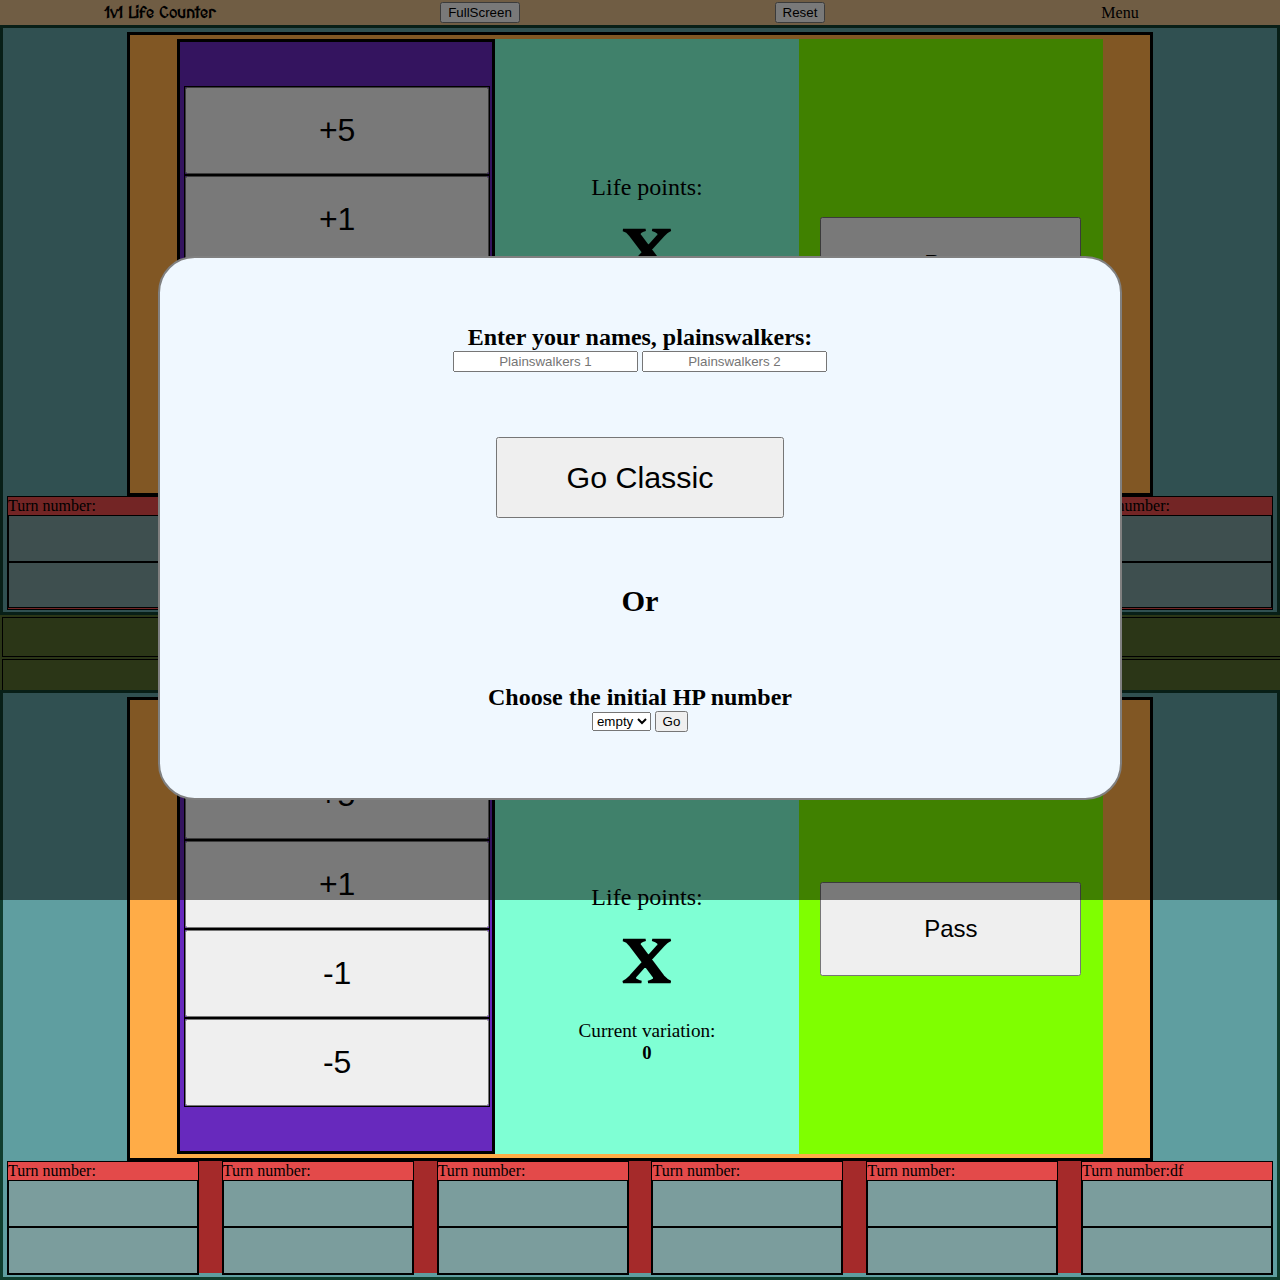
==== InPages/Simple.html @ 25219869 "Add files via upload" ====
<!DOCTYPE html>
<html lang="en">
<head>
    <meta charset="UTF-8">
    <meta http-equiv="X-UA-Compatible" content="IE=edge">
    <meta name="viewport" content="width=device-width, initial-scale=1.0">
    <link rel="stylesheet" href="../app/simpleStyle.css">
    <title>Magic Health Points Counter</title>
</head>
<body>
    <div id="parentNodeDiv">


        <div id="layer">


            <div id="inputForm">

                <div id="nameInput">
                    <h3 id="chooseInputText">Enter your names, plainswalkers:</h3>

                    
                    <input type="text" id="nameOneInput" placeholder="Plainswalkers 1">
                    

                    
                    <input type="text" id="nameTwoInput" placeholder="Plainswalkers 2">
                    
                </div>

                <button id="classic">Go Classic</button>

                <h4 id="or">Or</h4>

                <div id="choose">
                <h3 id="chooseInputText">Choose the initial HP number</h3>

                <select name="" id="hpIndex">
                    <option value="empty">empty</option>
                    <option value="5">5</option>
                    <option value="6">6</option>
                    <option value="7">7</option>
                    <option value="8">8</option>
                    <option value="9">9</option>
                    <option value="10">10</option>
                    <option value="11">11</option>
                    <option value="12">12</option>
                    <option value="13">13</option>
                    <option value="14">14</option>
                    <option value="15">15</option>
                    <option value="16">16</option>
                    <option value="17">17</option>
                    <option value="18">18</option>
                    <option value="19">19</option>
                    <option value="20">20</option>
                    <option value="21">21</option>
                    <option value="22">22</option>
                    <option value="23">23</option>
                    <option value="24">24</option>
                    <option value="25">25</option>
                    <option value="26">26</option>
                    <option value="27">27</option>
                    <option value="28">28</option>
                    <option value="29">29</option>
                    <option value="30">30</option>
                    <option value="31">31</option>
                    <option value="32">32</option>
                    <option value="33">33</option>
                    <option value="34">34</option>
                    <option value="35">35</option>
                    <option value="36">36</option>
                    <option value="37">37</option>
                    <option value="38">38</option>
                    <option value="39">39</option>
                    <option value="40">40</option>
                    <option value="41">41</option>
                    <option value="42">42</option>
                    <option value="43">43</option>
                    <option value="44">44</option>
                    <option value="45">45</option>
                    <option value="46">46</option> 
                    <option value="47">47</option> 
                    <option value="48">48</option> 
                    <option value="49">49</option> 
                    <option value="50">50</option>
                    <option value="51">51</option>
                    <option value="52">52</option>
                    <option value="53">53</option>
                    <option value="54">54</option>
                    <option value="55">55</option>
                    <option value="56">56</option> 
                    <option value="57">57</option> 
                    <option value="58">58</option> 
                    <option value="59">59</option> 
                    <option value="60">60</option>
                </select>
    
                <button id="go">Go</button>

            </div><!-- choose -->

            </div> <!-- input -->
        </div> <!-- layer -->

    </div> <!-- parentNode -->


    <div class="container">

        <div class="navBar">
                
            <div class="navDiv">
                <h1 id="mainTitle">1v1 Life Counter</h1>
            </div>

            <div class="navDiv">
                <button id="fullScreen">FullScreen</button>
            </div>
            
            <div class="reset">
                <button id="resetButton">Reset</button>
            </div>

            <div class="menu">
                <a id="menuButton" href="../index.html">Menu</a>
            </div>

        </div> <!-- globalButtons and mainTitle -->

            <div class="lifeCounter" id="playerOne">

                <div class="display">

                    <div class="PlusAndMinusButtons">

                        <div class="buttonPlusFive softButton">
                            <button id="plusFiveP1"> +5 </button>
                        </div>
                        
                        <div class="buttonPlusOne hardButton">
                            <button id="plusOneP1"> +1 </button>
                        </div>

                        <div class="buttonMinusOne hardButton">
                            <button id="minusOneP1"> -1 </button>
                        </div>

                        <div class="buttonMinusFive softButton">
                            <button id="minusFiveP1"> -5 </button>
                        </div>
                        
                        
                    </div> <!-- PlusAndMinusButtons --> 
                    
                    <div class="result">

                        <div class="mainDisplay">

                            <div class="hpTitle">
                                <p class="lifePointsText">Life points:</p>
                                <h1 class="lifePoints" id="p1Life">x</h1>
                            </div>

                            <div class="currentHP">
                                <p class="currentVarText">Current variation:</p>
                                <h3 id="currentVarP1">0</h3>
                            </div>

                        </div> <!-- mainDisplay -->


                    </div> <!-- result -->
                    
                    <div class="passDisplay">

                        <div class="passDiv">
                            <button class="passButton" id="passPlayerOne">Pass</button>
                        </div>
                        
                    </div> <!-- passDisplay -->  

                </div> <!-- display --> 
                
                <div class="roundBar">

                    <div class="pastRounds" id="roundOne">

                        <div class="turnNum">
                            <p class="numIndicator">Turn number:<p class="turnDisplay" id="turnNum1BP1"></p></p>
                        </div>

                        <div class="p1InTurn">

                        </div>

                        <div class="p2InTurn">

                        </div>
                    </div>
    
                    <div class="pastRounds" id="roundTwo">

                        <div class="turnNum">
                            <p class="numIndicator">Turn number:<p class="turnDisplay" id="turnNum2BP1"></p></p>
                        </div>

                        <div class="p1InTurn">

                        </div>

                        <div class="p2InTurn">

                        </div>
                    </div>
    
                    <div class="pastRounds" id="roundThree">

                        <div class="turnNum">
                            <p class="numIndicator">Turn number:<p class="turnDisplay" id="turnNum3BP1"></p></p>
                        </div>

                        <div class="p1InTurn">

                        </div>

                        <div class="p2InTurn">

                        </div>
                    </div>
                    
                    <div class="pastRounds" id="roundFour">

                        <div class="turnNum">
                            <p class="numIndicator">Turn number:<p class="turnDisplay" id="turnNum4BP1"></p></p>
                        </div>

                        <div class="p1InTurn">

                        </div>

                        <div class="p2InTurn">

                        </div>
                    </div>
    
                    <div class="pastRounds" id="roundFive">

                        <div class="turnNum">
                            <p class="numIndicator">Turn number:<p class="turnDisplay" id="turnNum5BP1"></p></p>
                        </div>

                        <div class="p1InTurn">

                        </div>

                        <div class="p2InTurn">

                        </div>
                    </div>
    
                    <div class="pastRounds" id="roundSix">

                        <div class="turnNum">
                            <p class="numIndicator">Turn number:<p class="turnDisplay" id="turnNum6BP1"></p></p>
                        </div>

                        <div class="p1InTurn">

                        </div>

                        <div class="p2InTurn">

                        </div>
                    </div>
    
                </div> <!-- roundBar -->
                
            </div> <!-- lifeCounter -->  

            <!-- Divider -->
            <div id="divider">
                <div id="yourTurnP1">
                    <h2>Your turn,&nbsp;<h2 id="plainswalkerName1">Player One</h2></h2>
                </div>

                <div id="yourTurnP2">
                    <h2>Your turn,&nbsp;<h2 id="plainswalkerName2">Player Two</h2></h2>
                </div>
            </div>

            <div class="lifeCounter" id="playerTwo">

                <div class="display">

                    <div class="PlusAndMinusButtons">

                        <div class="buttonPlusFive softButton">
                            <button id="plusFiveP2"> +5 </button>
                        </div>
                        
                        <div class="buttonPlusOne hardButton">
                            <button id="plusOneP2"> +1 </button>
                        </div>

                        <div class="buttonMinusOne hardButton">
                            <button id="minusOneP2"> -1 </button>
                        </div>

                        <div class="buttonMinusFive softButton">
                            <button id="minusFiveP2"> -5 </button>
                        </div>
                        
                        
                    </div> <!-- PlusAndMinusButtons --> 
                    
                    <div class="result">

                        <div class="void"></div>

                        <div class="mainDisplay">

                            <div class="hpTitle">
                                <p class="lifePointsText">Life points:</p>
                                <h1 class="lifePoints" id="p2Life">x</h1>
                            </div>

                            <div class="currentHP">
                                <p class="currentVarText">Current variation:</p>
                                <h3 id="currentVarP2">0</h3>
                            </div>

                        </div> <!-- mainDisplay -->


                    </div> <!-- result -->
                    
                    <div class="passDisplay">

                        <div class="passDiv">
                            <button class="passButton" id="passPlayerTwo">Pass</button>
                        </div>
                        
                    </div> <!-- passDisplay -->  

                </div> <!-- display --> 
                
                
                <div class="roundBar">

                    <div class="pastRounds" id="roundOne">

                        <div class="turnNum">
                            <p class="numIndicator">Turn number:<p class="turnDisplay" id="turnNum1BP2"></p></p>
                        </div>

                        <div class="p2InTurn">

                        </div>

                        <div class="p1InTurn">

                        </div>
                    </div>
    
                    <div class="pastRounds" id="roundTwo">

                        <div class="turnNum">
                            <p class="numIndicator">Turn number:<p class="turnDisplay" id="turnNum2BP2"></p></p>
                        </div>

                        <div class="p2InTurn">

                        </div>

                        <div class="p1InTurn">

                        </div>
                    </div>
    
                    <div class="pastRounds" id="roundThree">

                        <div class="turnNum">
                            <p class="numIndicator">Turn number:<p class="turnDisplay" id="turnNum3BP2"></p></p>
                        </div>

                        <div class="p2InTurn">

                        </div>

                        <div class="p1InTurn">

                        </div>
                    </div>
                    
                    <div class="pastRounds" id="roundFour">

                        <div class="turnNum">
                            <p class="numIndicator">Turn number:<p class="turnDisplay" id="turnNum4BP2"></p></p>
                        </div>

                        <div class="p2InTurn">

                        </div>

                        <div class="p1InTurn">

                        </div>
                    </div>
    
                    <div class="pastRounds" id="roundFive">

                        <div class="turnNum">
                            <p class="numIndicator">Turn number:<p class="turnDisplay" id="turnNum5BP2"></p></p>
                        </div>

                        <div class="p2InTurn">

                        </div>

                        <div class="p1InTurn">

                        </div>
                    </div>
    
                    <div class="pastRounds" id="roundSix">

                        <div class="turnNum">
                            <p class="numIndicator">Turn number:<p class="turnDisplay" id="turnNum6BP2">df</p></p>
                        </div>

                        <div class="p2InTurn">

                        </div>

                        <div class="p1InTurn">

                        </div>
                    </div>
    
                </div> <!-- roundBar -->

            </div> <!-- lifeCounter -->  

    </div> <!-- container --> 

    <script src="../app/appSimple.js"></script>

</body>
</html>
---- app/simpleStyle.css ----
@import url('https://fonts.googleapis.com/css2?family=Modern+Antiqua&display=swap');
@import url('https://fonts.googleapis.com/css2?family=MedievalSharp&display=swap');

/* Global */
* {
    margin: 0%;
    text-align: center;
}


/* init div-- */
#layer {
	position:absolute;
	top:0;
	left:0;
	z-index:3;
	background-color:#0000007e;
	width:100%;
	height:100%;
    display: flex;
    justify-content: center;
    display: flex;
}
#inputForm {
    background-color: aliceblue;
    height: 60%;
    width: 75%;
    margin-top: 20%;
    border: 2px solid gray;
    border-radius: 2.3em;
    z-index:1;
    opacity: 1;
    display: flex;
    align-items: center;
    flex-direction: column;
    justify-content: space-evenly;
}

.nameInput {
    display: flex;
    flex-direction: column;
    margin-top: 50%;
}

label {
    display: block;
}

/* Go Classic button-- */
#classic {
    height: 15%;
    width: 30%;
    font-size: 190%;
}
/* --Go Classic button */

#or {
    font-size: 190%;
}

#chooseInputText {
    font-size: 150%;
}

/* --init div */





/* page container */
.container {
    height: 1280px;
    text-align: center;
    display: flex;
    flex-direction: column;
    justify-content: center;
    align-content: center;
}



/* nav bar -- */
.navBar {
    display: flex;
    flex-direction: row;
    justify-content: space-between;
    height: 2%;
    background-color: burlywood;
}

.navDiv, .reset, .menu {
    width: 30%;
    align-items: center;
    display: flex;
    justify-content: center;
}

#menuButton {
    text-decoration: none;
    color: inherit;
}


h1 {
    font-family: 'MedievalSharp', cursive;
    font-size: medium;
}
/* -- nav bar */




/* interactive scope-- */
.lifeCounter {
    background-color: cadetblue;
    height: 46%;
    padding: 4px;
    border: 3px solid rgb(16, 62, 46);
    display: flex;
    flex-direction: column;
    justify-content: space-between;
}

.display {
    background-color:rgb(255, 172, 71);
    height: 80%;
    width: 80%;
    padding: 4px;   
    border: 3px solid black;
    align-self: center;
    display: flex;
    justify-content:center;
}


/* plus and minus buttons-- */
.PlusAndMinusButtons {
    background-color: rgb(103, 41, 189);
    width: 30%;
    padding: 4px;
    border: 3px solid black;
    display: flex;
    flex-direction: column;
    justify-content: center;
}

.buttonPlusFive, .buttonPlusOne, .buttonMinusOne, .buttonMinusFive {
    height: 20%;
    width: 100%;
    border: 1px solid black;
}

#plusFiveP1, #plusOneP1, #minusOneP1, #minusFiveP1, #plusFiveP2, #plusOneP2, #minusOneP2, #minusFiveP2 {
    height: 100%;
    width: 100%;
    font-size: 200%;
}
/* --plus and minus buttons*/




/* result block (main display block)-- */
.result {
    background-color: aquamarine;
    width: 30%;
    display: flex;
    flex-direction: column;
    justify-content: space-evenly;
}

.mainDisplay {
    height: 50%;
    display: flex;
    flex-direction: column;
    justify-content: space-between;
}

.lifePoints {
    font-family: 'Modern Antiqua', cursive;
    font-size: 500%;
}

.lifePointsText {
    font-size: medium;
    text-align: center;
    font-size: 150%;
}

.currentVarText {
    font-size: 120%;
}

.mainDisplay{
    height: 40%;
}
/* --result block (main display block) */



/* pass-- */
.passDisplay {
    width: 30%;
    height: 100%;
    background-color: chartreuse;
    display: flex;
    flex-direction: column;
    justify-content: center;
}

.passDiv {
    display: flex;
    height: 30%;
    flex-direction: column;
    justify-content: center;
}

.passButton{
    height: 70%;
    width: 86%;
    margin-left: 7%;
    font-size: 150%;
}
/* --pass */


/* bar that shows the result of the last rounds-- */
.roundBar {
    background-color: brown;
    width: 100%;
    height: 20%;
    display: flex;
    flex-direction: row;
    justify-content: space-between;
}

.pastRounds {
    height: 100%;
    width: 15%;
    border: 1px solid black;
    background-color: rgb(227, 74, 74);
}

.turnNum {
    display: flex;
    justify-content: flex-start;
}

.numIndicator, .turnDisplay {
    display: inline;
    text-align: start;
}

.p1InTurn, .p2InTurn {
    display: block;
    background-color: rgba(0, 255, 255, 0.459);
    height: 40%;
    border: 1px solid black;
} 
/* --bar that shows the result of the last rounds */



/* divider */
#divider {
    height: 6%;
    width: 100%;
    background-color: darkolivegreen;
}

#yourTurnP1, #yourTurnP2 {
    display: flex;
    flex-direction: row;
    justify-content: center;
    width: 100%;
    height: 50%;
    margin: 2px;
    border: 1px solid black;
}



/*
#playerOne {
    transform: rotate(180deg) 
} 
*/
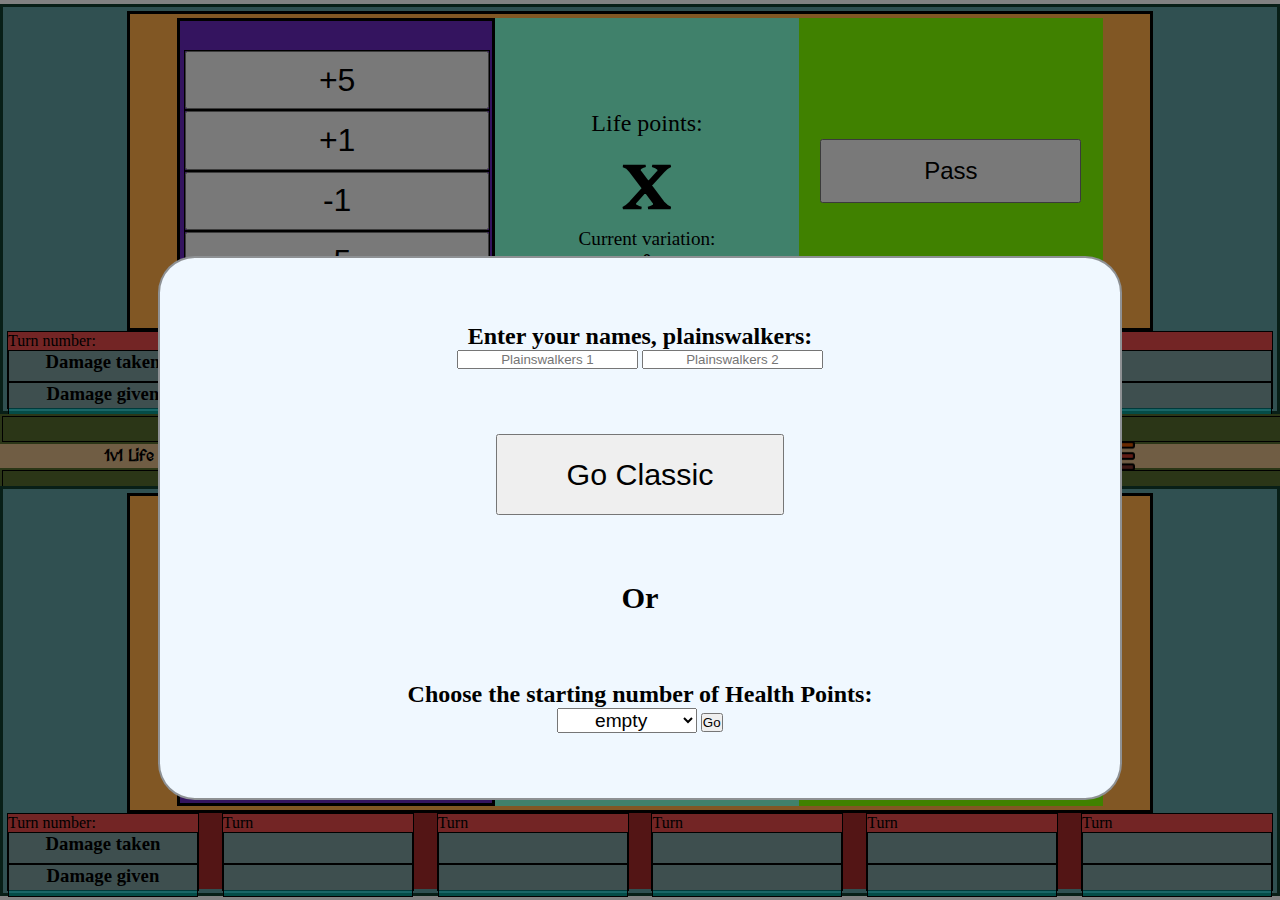
==== commit 4606d367: "Add files via upload" ====
--- a/InPages/Simple.html
+++ b/InPages/Simple.html
@@ -32,70 +32,74 @@
 
                 <h4 id="or">Or</h4>
 
-                <div id="choose">
-                <h3 id="chooseInputText">Choose the initial HP number</h3>
-
-                <select name="" id="hpIndex">
-                    <option value="empty">empty</option>
-                    <option value="5">5</option>
-                    <option value="6">6</option>
-                    <option value="7">7</option>
-                    <option value="8">8</option>
-                    <option value="9">9</option>
-                    <option value="10">10</option>
-                    <option value="11">11</option>
-                    <option value="12">12</option>
-                    <option value="13">13</option>
-                    <option value="14">14</option>
-                    <option value="15">15</option>
-                    <option value="16">16</option>
-                    <option value="17">17</option>
-                    <option value="18">18</option>
-                    <option value="19">19</option>
-                    <option value="20">20</option>
-                    <option value="21">21</option>
-                    <option value="22">22</option>
-                    <option value="23">23</option>
-                    <option value="24">24</option>
-                    <option value="25">25</option>
-                    <option value="26">26</option>
-                    <option value="27">27</option>
-                    <option value="28">28</option>
-                    <option value="29">29</option>
-                    <option value="30">30</option>
-                    <option value="31">31</option>
-                    <option value="32">32</option>
-                    <option value="33">33</option>
-                    <option value="34">34</option>
-                    <option value="35">35</option>
-                    <option value="36">36</option>
-                    <option value="37">37</option>
-                    <option value="38">38</option>
-                    <option value="39">39</option>
-                    <option value="40">40</option>
-                    <option value="41">41</option>
-                    <option value="42">42</option>
-                    <option value="43">43</option>
-                    <option value="44">44</option>
-                    <option value="45">45</option>
-                    <option value="46">46</option> 
-                    <option value="47">47</option> 
-                    <option value="48">48</option> 
-                    <option value="49">49</option> 
-                    <option value="50">50</option>
-                    <option value="51">51</option>
-                    <option value="52">52</option>
-                    <option value="53">53</option>
-                    <option value="54">54</option>
-                    <option value="55">55</option>
-                    <option value="56">56</option> 
-                    <option value="57">57</option> 
-                    <option value="58">58</option> 
-                    <option value="59">59</option> 
-                    <option value="60">60</option>
-                </select>
-    
-                <button id="go">Go</button>
+            <div id="choose">
+                <h3 id="chooseInputText">Choose the starting number of Health Points:</h3>
+
+                <div id="selectInput">
+
+                    <select name="" id="hpIndex">
+                        <option value="empty">empty</option>
+                        <option value="5">5</option>
+                        <option value="6">6</option>
+                        <option value="7">7</option>
+                        <option value="8">8</option>
+                        <option value="9">9</option>
+                        <option value="10">10</option>
+                        <option value="11">11</option>
+                        <option value="12">12</option>
+                        <option value="13">13</option>
+                        <option value="14">14</option>
+                        <option value="15">15</option>
+                        <option value="16">16</option>
+                        <option value="17">17</option>
+                        <option value="18">18</option>
+                        <option value="19">19</option>
+                        <option value="20">20</option>
+                        <option value="21">21</option>
+                        <option value="22">22</option>
+                        <option value="23">23</option>
+                        <option value="24">24</option>
+                        <option value="25">25</option>
+                        <option value="26">26</option>
+                        <option value="27">27</option>
+                        <option value="28">28</option>
+                        <option value="29">29</option>
+                        <option value="30">30</option>
+                        <option value="31">31</option>
+                        <option value="32">32</option>
+                        <option value="33">33</option>
+                        <option value="34">34</option>
+                        <option value="35">35</option>
+                        <option value="36">36</option>
+                        <option value="37">37</option>
+                        <option value="38">38</option>
+                        <option value="39">39</option>
+                        <option value="40">40</option>
+                        <option value="41">41</option>
+                        <option value="42">42</option>
+                        <option value="43">43</option>
+                        <option value="44">44</option>
+                        <option value="45">45</option>
+                        <option value="46">46</option> 
+                        <option value="47">47</option> 
+                        <option value="48">48</option> 
+                        <option value="49">49</option> 
+                        <option value="50">50</option>
+                        <option value="51">51</option>
+                        <option value="52">52</option>
+                        <option value="53">53</option>
+                        <option value="54">54</option>
+                        <option value="55">55</option>
+                        <option value="56">56</option> 
+                        <option value="57">57</option> 
+                        <option value="58">58</option> 
+                        <option value="59">59</option> 
+                        <option value="60">60</option>
+                    </select>
+        
+                    <button id="go">Go</button>
+
+                </div>
 
             </div><!-- choose -->
 
@@ -107,25 +111,7 @@
 
     <div class="container">
 
-        <div class="navBar">
-                
-            <div class="navDiv">
-                <h1 id="mainTitle">1v1 Life Counter</h1>
-            </div>
-
-            <div class="navDiv">
-                <button id="fullScreen">FullScreen</button>
-            </div>
-            
-            <div class="reset">
-                <button id="resetButton">Reset</button>
-            </div>
-
-            <div class="menu">
-                <a id="menuButton" href="../index.html">Menu</a>
-            </div>
-
-        </div> <!-- globalButtons and mainTitle -->
+       
 
             <div class="lifeCounter" id="playerOne">
 
@@ -183,10 +169,25 @@
                 
                 <div class="roundBar">
 
+                    <div class="pastRounds" id="roundTitles">
+
+                        <div class="turnNum">
+                            <p class="numIndicator">Turn number:</p>
+                        </div>
+
+                        <div class="p1InTurn">
+                            <h3>Damage taken</h3>
+                        </div>
+
+                        <div class="p2InTurn">
+                            <h3>Damage given</h3>
+                        </div>  
+                    </div> <!-- roundTitles -->
+
                     <div class="pastRounds" id="roundOne">
 
                         <div class="turnNum">
-                            <p class="numIndicator">Turn number:<p class="turnDisplay" id="turnNum1BP1"></p></p>
+                            <p class="numIndicator">Turn&nbsp;<p class="turnDisplay" id="turnNum1BP1"></p></p>
                         </div>
 
                         <div class="p1InTurn">
@@ -201,7 +202,7 @@
                     <div class="pastRounds" id="roundTwo">
 
                         <div class="turnNum">
-                            <p class="numIndicator">Turn number:<p class="turnDisplay" id="turnNum2BP1"></p></p>
+                            <p class="numIndicator">Turn&nbsp;<p class="turnDisplay" id="turnNum2BP1"></p></p>
                         </div>
 
                         <div class="p1InTurn">
@@ -216,7 +217,7 @@
                     <div class="pastRounds" id="roundThree">
 
                         <div class="turnNum">
-                            <p class="numIndicator">Turn number:<p class="turnDisplay" id="turnNum3BP1"></p></p>
+                            <p class="numIndicator">Turn&nbsp;<p class="turnDisplay" id="turnNum3BP1"></p></p>
                         </div>
 
                         <div class="p1InTurn">
@@ -231,7 +232,7 @@
                     <div class="pastRounds" id="roundFour">
 
                         <div class="turnNum">
-                            <p class="numIndicator">Turn number:<p class="turnDisplay" id="turnNum4BP1"></p></p>
+                            <p class="numIndicator">Turn&nbsp;<p class="turnDisplay" id="turnNum4BP1"></p></p>
                         </div>
 
                         <div class="p1InTurn">
@@ -246,22 +247,7 @@
                     <div class="pastRounds" id="roundFive">
 
                         <div class="turnNum">
-                            <p class="numIndicator">Turn number:<p class="turnDisplay" id="turnNum5BP1"></p></p>
-                        </div>
-
-                        <div class="p1InTurn">
-
-                        </div>
-
-                        <div class="p2InTurn">
-
-                        </div>
-                    </div>
-    
-                    <div class="pastRounds" id="roundSix">
-
-                        <div class="turnNum">
-                            <p class="numIndicator">Turn number:<p class="turnDisplay" id="turnNum6BP1"></p></p>
+                            <p class="numIndicator">Turn&nbsp;<p class="turnDisplay" id="turnNum5BP1"></p></p>
                         </div>
 
                         <div class="p1InTurn">
@@ -279,9 +265,38 @@
 
             <!-- Divider -->
             <div id="divider">
+
                 <div id="yourTurnP1">
                     <h2>Your turn,&nbsp;<h2 id="plainswalkerName1">Player One</h2></h2>
                 </div>
+
+                <div class="navBar">
+                
+                    <div class="navDiv">
+                        <h1 id="mainTitle">1v1 Life Counter</h1>
+                    </div>
+        
+                    <div class="navDiv">
+                        <button id="fullScreen">
+                            <img src="imgs/fullscreen.png" alt="" id="fullScreenImg">
+                        </button>
+                    </div>
+                    
+                    <div class="reset">
+                        <button id="resetButton">
+                            <img src="imgs/reset.png" alt="" id="resetButtonImg">
+                        </button>
+                    </div>
+        
+                    <div class="menu">
+                        <a id="menuButton" href="../index.html">
+                            <div id="menuImgDiv">
+                                <img src="imgs/menu.png" alt="" id="menuImg">
+                            </div>
+                        </a>
+                    </div>
+        
+                </div> <!-- navBar-->
 
                 <div id="yourTurnP2">
                     <h2>Your turn,&nbsp;<h2 id="plainswalkerName2">Player Two</h2></h2>
@@ -347,10 +362,25 @@
                 
                 <div class="roundBar">
 
+                    <div class="pastRounds" id="roundTitles">
+
+                        <div class="turnNum">
+                            <p class="numIndicator">Turn number:</p>
+                        </div>
+
+                        <div class="p1InTurn">
+                            <h3>Damage taken</h3>
+                        </div>
+
+                        <div class="p2InTurn">
+                            <h3>Damage given</h3>
+                        </div>  
+                    </div> <!-- roundTitles -->
+
                     <div class="pastRounds" id="roundOne">
 
                         <div class="turnNum">
-                            <p class="numIndicator">Turn number:<p class="turnDisplay" id="turnNum1BP2"></p></p>
+                            <p class="numIndicator">Turn&nbsp;<p class="turnDisplay" id="turnNum1BP2"></p></p>
                         </div>
 
                         <div class="p2InTurn">
@@ -365,7 +395,7 @@
                     <div class="pastRounds" id="roundTwo">
 
                         <div class="turnNum">
-                            <p class="numIndicator">Turn number:<p class="turnDisplay" id="turnNum2BP2"></p></p>
+                            <p class="numIndicator">Turn&nbsp;<p class="turnDisplay" id="turnNum2BP2"></p></p>
                         </div>
 
                         <div class="p2InTurn">
@@ -380,7 +410,7 @@
                     <div class="pastRounds" id="roundThree">
 
                         <div class="turnNum">
-                            <p class="numIndicator">Turn number:<p class="turnDisplay" id="turnNum3BP2"></p></p>
+                            <p class="numIndicator">Turn&nbsp;<p class="turnDisplay" id="turnNum3BP2"></p></p>
                         </div>
 
                         <div class="p2InTurn">
@@ -395,7 +425,7 @@
                     <div class="pastRounds" id="roundFour">
 
                         <div class="turnNum">
-                            <p class="numIndicator">Turn number:<p class="turnDisplay" id="turnNum4BP2"></p></p>
+                            <p class="numIndicator">Turn&nbsp;<p class="turnDisplay" id="turnNum4BP2"></p></p>
                         </div>
 
                         <div class="p2InTurn">
@@ -410,22 +440,7 @@
                     <div class="pastRounds" id="roundFive">
 
                         <div class="turnNum">
-                            <p class="numIndicator">Turn number:<p class="turnDisplay" id="turnNum5BP2"></p></p>
-                        </div>
-
-                        <div class="p2InTurn">
-
-                        </div>
-
-                        <div class="p1InTurn">
-
-                        </div>
-                    </div>
-    
-                    <div class="pastRounds" id="roundSix">
-
-                        <div class="turnNum">
-                            <p class="numIndicator">Turn number:<p class="turnDisplay" id="turnNum6BP2">df</p></p>
+                            <p class="numIndicator">Turn&nbsp;<p class="turnDisplay" id="turnNum5BP2"></p></p>
                         </div>
 
                         <div class="p2InTurn">
--- a/app/simpleStyle.css
+++ b/app/simpleStyle.css
@@ -3,7 +3,8 @@
 
 /* Global */
 * {
-    margin: 0%;
+    margin: 0px;
+    padding: 0px;
     text-align: center;
 }
 
@@ -15,18 +16,19 @@
 	left:0;
 	z-index:3;
 	background-color:#0000007e;
-	width:100%;
-	height:100%;
-    display: flex;
-    justify-content: center;
-    display: flex;
-}
+	width:100vw;
+	height:100vh;
+    display: flex;
+    justify-content: center;
+    display: flex;
+}
+
 #inputForm {
     background-color: aliceblue;
     height: 60%;
     width: 75%;
     margin-top: 20%;
-    border: 2px solid gray;
+    border: 2px solid rgba(84, 84, 84, 0.625);
     border-radius: 2.3em;
     z-index:1;
     opacity: 1;
@@ -62,6 +64,19 @@
     font-size: 150%;
 }
 
+#choose {
+    display: block;
+}
+
+#hpIndex{
+    height: 80%;
+    width: 30%;
+    font-size: larger;
+}
+
+#go {
+    height: 80%;
+}
 /* --init div */
 
 
@@ -70,51 +85,19 @@
 
 /* page container */
 .container {
-    height: 1280px;
+    height: 100vh;
+    margin: 0px;
     text-align: center;
     display: flex;
     flex-direction: column;
     justify-content: center;
     align-content: center;
 }
-
-
-
-/* nav bar -- */
-.navBar {
-    display: flex;
-    flex-direction: row;
-    justify-content: space-between;
-    height: 2%;
-    background-color: burlywood;
-}
-
-.navDiv, .reset, .menu {
-    width: 30%;
-    align-items: center;
-    display: flex;
-    justify-content: center;
-}
-
-#menuButton {
-    text-decoration: none;
-    color: inherit;
-}
-
-
-h1 {
-    font-family: 'MedievalSharp', cursive;
-    font-size: medium;
-}
-/* -- nav bar */
-
-
-
 
 /* interactive scope-- */
 .lifeCounter {
     background-color: cadetblue;
-    height: 46%;
+    height: 44%;
     padding: 4px;
     border: 3px solid rgb(16, 62, 46);
     display: flex;
@@ -264,7 +247,7 @@
 
 /* divider */
 #divider {
-    height: 6%;
+    height: 8%;
     width: 100%;
     background-color: darkolivegreen;
 }
@@ -274,15 +257,76 @@
     flex-direction: row;
     justify-content: center;
     width: 100%;
-    height: 50%;
+    height: calc(100%/3);
     margin: 2px;
     border: 1px solid black;
 }
 
 
+/* nav bar -- */
+.navBar {
+    display: flex;
+    flex-direction: row;
+    justify-content: space-between;
+    height: 33.3333%;
+    background-color: burlywood;
+}
+
+.navDiv, .reset, .menu {
+    width: 30%;
+    align-items: center;
+    display: flex;
+    flex-direction: column;
+    justify-content: center;
+}
+
+#fullScreen, #resetButton {
+    background-color: transparent;
+    border: none;
+    display: flex;
+    flex-direction: column;
+    justify-content: center;
+}
+
+#fullScreenImg {
+    height: 30px;
+}
+
+#resetButtonImg {
+    height: 30px;
+}
+
+#menuButton {
+    text-decoration: none;
+    color: inherit;
+}
+
+
+h1 {
+    font-family: 'MedievalSharp', cursive;
+    font-size: medium;
+}
+
+#menuImgDiv {
+    height: 100%;
+    display: flex;
+    flex-direction: column;
+    justify-content: center;
+}
+
+#menuImg {
+    height: 30px;
+}
+/* -- nav bar */
+
+
+
+
 
 /*
-#playerOne {
+#playerOne, #yourTurnP1 {
     transform: rotate(180deg) 
 } 
+
+
 */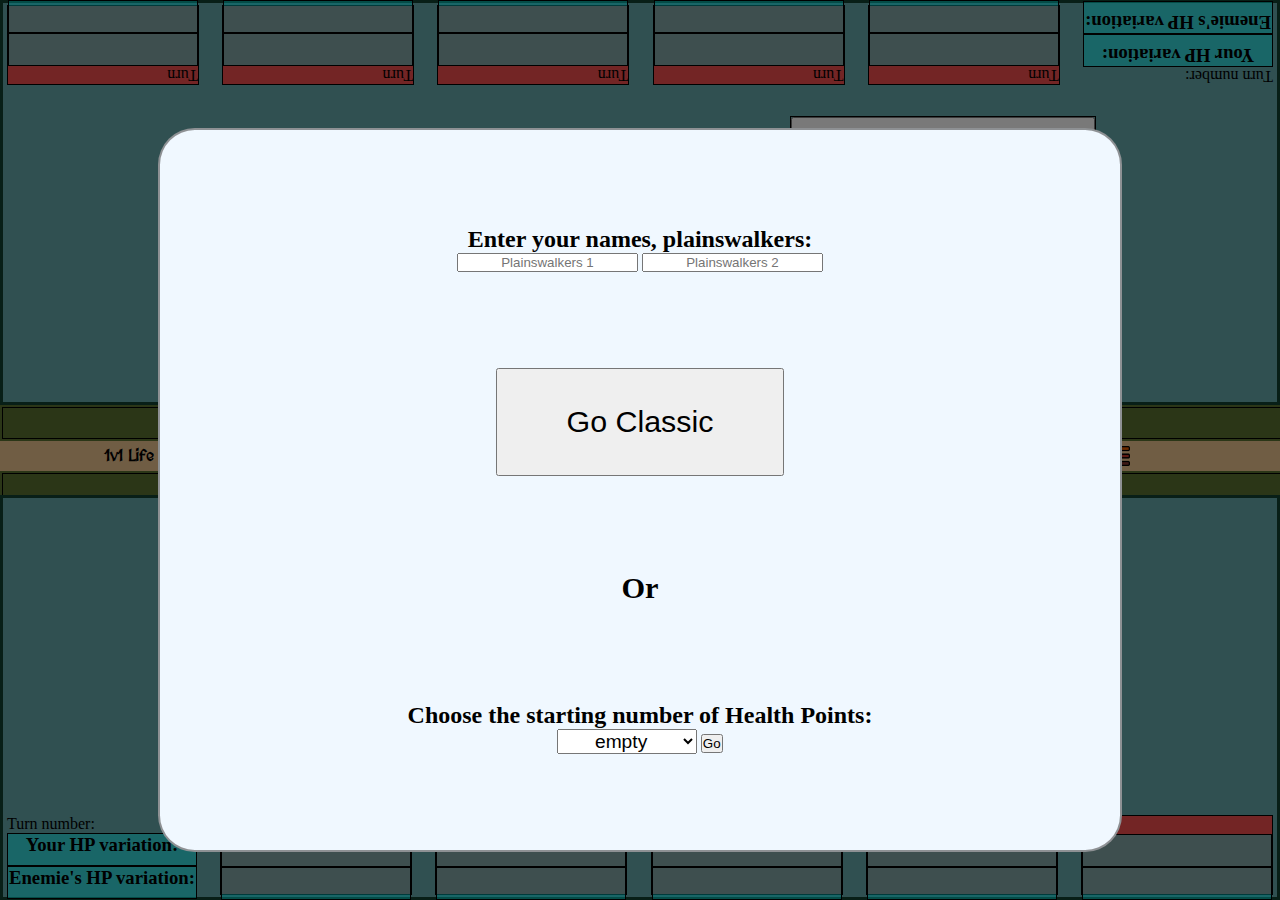
==== commit fb60ba2b: "Add files via upload" ====
--- a/InPages/Simple.html
+++ b/InPages/Simple.html
@@ -119,20 +119,20 @@
 
                     <div class="PlusAndMinusButtons">
 
-                        <div class="buttonPlusFive softButton">
-                            <button id="plusFiveP1"> +5 </button>
-                        </div>
-                        
-                        <div class="buttonPlusOne hardButton">
-                            <button id="plusOneP1"> +1 </button>
-                        </div>
-
-                        <div class="buttonMinusOne hardButton">
-                            <button id="minusOneP1"> -1 </button>
-                        </div>
-
-                        <div class="buttonMinusFive softButton">
-                            <button id="minusFiveP1"> -5 </button>
+                        <div class="buttonPlusFive">
+                            <button class="mathButton softButton" id="plusFiveP1"> +5 </button>
+                        </div>
+                        
+                        <div class="buttonPlusOne">
+                            <button class="mathButton hardButton" id="plusOneP1"> +1 </button>
+                        </div>
+
+                        <div class="buttonMinusOne">
+                            <button class="mathButton hardButton" id="minusOneP1"> -1 </button>
+                        </div>
+
+                        <div class="buttonMinusFive">
+                            <button class="mathButton softButton" id="minusFiveP1"> -5 </button>
                         </div>
                         
                         
@@ -143,13 +143,13 @@
                         <div class="mainDisplay">
 
                             <div class="hpTitle">
-                                <p class="lifePointsText">Life points:</p>
+                                <p class="lifePointsText">Health Points:</p>
                                 <h1 class="lifePoints" id="p1Life">x</h1>
                             </div>
 
                             <div class="currentHP">
                                 <p class="currentVarText">Current variation:</p>
-                                <h3 id="currentVarP1">0</h3>
+                                <h3 id="possiblePlusP1"></h3><h3 id="currentVarP1">0</h3>
                             </div>
 
                         </div> <!-- mainDisplay -->
@@ -169,6 +169,8 @@
                 
                 <div class="roundBar">
 
+
+                    <!-- TURN REPORT DISPLAY P1-->
                     <div class="pastRounds" id="roundTitles">
 
                         <div class="turnNum">
@@ -176,14 +178,16 @@
                         </div>
 
                         <div class="p1InTurn">
-                            <h3>Damage taken</h3>
-                        </div>
-
-                        <div class="p2InTurn">
-                            <h3>Damage given</h3>
+                            <h3 class="hpReport">Your HP variation:</h3>
+                        </div>
+
+                        <div class="p2InTurn">
+                            <h3 class="hpReport">Enemie's HP variation:</h3>
                         </div>  
                     </div> <!-- roundTitles -->
 
+
+                    <!-- TURN REPORT BLOCKS P1 -->
                     <div class="pastRounds" id="roundOne">
 
                         <div class="turnNum">
@@ -191,11 +195,11 @@
                         </div>
 
                         <div class="p1InTurn">
-
-                        </div>
-
-                        <div class="p2InTurn">
-
+                            <h3 id="p1hpVar1stBlkUp"></h3>
+                        </div>
+
+                        <div class="p2InTurn">
+                            <h3 id="p1hpVar1stBlkDown"></h3>
                         </div>
                     </div>
     
@@ -206,11 +210,11 @@
                         </div>
 
                         <div class="p1InTurn">
-
-                        </div>
-
-                        <div class="p2InTurn">
-
+                            <h3 id="p1hpVar2stBlkUp"></h3>
+                        </div>
+
+                        <div class="p2InTurn">
+                            <h3 id="p1hpVar2stBlkDown"></h3>
                         </div>
                     </div>
     
@@ -221,11 +225,11 @@
                         </div>
 
                         <div class="p1InTurn">
-
-                        </div>
-
-                        <div class="p2InTurn">
-
+                            <h3 id="p1hpVar3stBlkUp"></h3>
+                        </div>
+
+                        <div class="p2InTurn">
+                            <h3 id="p1hpVar3stBlkDown"></h3>
                         </div>
                     </div>
                     
@@ -236,11 +240,11 @@
                         </div>
 
                         <div class="p1InTurn">
-
-                        </div>
-
-                        <div class="p2InTurn">
-
+                            <h3 id="p1hpVar4stBlkUp"></h3>
+                        </div>
+
+                        <div class="p2InTurn">
+                            <h3 id="p1hpVar4stBlkDown"></h3>
                         </div>
                     </div>
     
@@ -251,11 +255,11 @@
                         </div>
 
                         <div class="p1InTurn">
-
-                        </div>
-
-                        <div class="p2InTurn">
-
+                            <h3 id="p1hpVar5stBlkUp"></h3>
+                        </div>
+
+                        <div class="p2InTurn">
+                            <h3 id="p1hpVar5stBlkDown"></h3>
                         </div>
                     </div>
     
@@ -309,20 +313,20 @@
 
                     <div class="PlusAndMinusButtons">
 
-                        <div class="buttonPlusFive softButton">
-                            <button id="plusFiveP2"> +5 </button>
-                        </div>
-                        
-                        <div class="buttonPlusOne hardButton">
-                            <button id="plusOneP2"> +1 </button>
-                        </div>
-
-                        <div class="buttonMinusOne hardButton">
-                            <button id="minusOneP2"> -1 </button>
-                        </div>
-
-                        <div class="buttonMinusFive softButton">
-                            <button id="minusFiveP2"> -5 </button>
+                        <div class="buttonPlusFive">
+                            <button class="mathButton softButton" id="plusFiveP2"> +5 </button>
+                        </div>
+                        
+                        <div class="buttonPlusOne">
+                            <button class="mathButton hardButton" id="plusOneP2"> +1 </button>
+                        </div>
+
+                        <div class="buttonMinusOne">
+                            <button class="mathButton hardButton" id="minusOneP2"> -1 </button>
+                        </div>
+
+                        <div class="buttonMinusFive">
+                            <button class="mathButton softButton" id="minusFiveP2"> -5 </button>
                         </div>
                         
                         
@@ -335,13 +339,13 @@
                         <div class="mainDisplay">
 
                             <div class="hpTitle">
-                                <p class="lifePointsText">Life points:</p>
+                                <p class="lifePointsText">Health Points:</p>
                                 <h1 class="lifePoints" id="p2Life">x</h1>
                             </div>
 
                             <div class="currentHP">
                                 <p class="currentVarText">Current variation:</p>
-                                <h3 id="currentVarP2">0</h3>
+                                <h3 id="possiblePlusP2"></h3><h3 id="currentVarP2">0</h3>
                             </div>
 
                         </div> <!-- mainDisplay -->
@@ -360,8 +364,13 @@
                 </div> <!-- display --> 
                 
                 
+
+
+
                 <div class="roundBar">
 
+
+                    <!-- TURN REPORT DISPLAY P2-->
                     <div class="pastRounds" id="roundTitles">
 
                         <div class="turnNum">
@@ -369,14 +378,17 @@
                         </div>
 
                         <div class="p1InTurn">
-                            <h3>Damage taken</h3>
-                        </div>
-
-                        <div class="p2InTurn">
-                            <h3>Damage given</h3>
+                            <h3 class="hpReport">Your HP variation:</h3>
+                        </div>
+
+                        <div class="p2InTurn">
+                            <h3 class="hpReport">Enemie's HP variation:</h3>
                         </div>  
                     </div> <!-- roundTitles -->
 
+
+
+                    <!-- TURN REPORT BLOCKS P2--> 
                     <div class="pastRounds" id="roundOne">
 
                         <div class="turnNum">
@@ -384,11 +396,11 @@
                         </div>
 
                         <div class="p2InTurn">
-
-                        </div>
-
-                        <div class="p1InTurn">
-
+                            <h3 id="p2hpVar1stBlkUp"></h3>
+                        </div>
+
+                        <div class="p1InTurn">
+                            <h3 id="p2hpVar1stBlkDown"></h3>
                         </div>
                     </div>
     
@@ -399,11 +411,11 @@
                         </div>
 
                         <div class="p2InTurn">
-
-                        </div>
-
-                        <div class="p1InTurn">
-
+                            <h3 id="p2hpVar2stBlkUp"></h3>
+                        </div>
+
+                        <div class="p1InTurn">
+                            <h3 id="p2hpVar2stBlkDown"></h3>
                         </div>
                     </div>
     
@@ -414,11 +426,11 @@
                         </div>
 
                         <div class="p2InTurn">
-
-                        </div>
-
-                        <div class="p1InTurn">
-
+                            <h3 id="p2hpVar3stBlkUp"></h3>
+                        </div>
+
+                        <div class="p1InTurn">
+                            <h3 id="p2hpVar3stBlkDown"></h3>
                         </div>
                     </div>
                     
@@ -429,11 +441,11 @@
                         </div>
 
                         <div class="p2InTurn">
-
-                        </div>
-
-                        <div class="p1InTurn">
-
+                            <h3 id="p2hpVar4stBlkUp"></h3>
+                        </div>
+
+                        <div class="p1InTurn">
+                            <h3 id="p2hpVar4stBlkDown"></h3>
                         </div>
                     </div>
     
@@ -444,11 +456,11 @@
                         </div>
 
                         <div class="p2InTurn">
-
-                        </div>
-
-                        <div class="p1InTurn">
-
+                            <h3 id="p2hpVar5stBlkUp"></h3>
+                        </div>
+
+                        <div class="p1InTurn">
+                            <h3 id="p2hpVar5stBlkDown"></h3>
                         </div>
                     </div>
     
--- a/app/simpleStyle.css
+++ b/app/simpleStyle.css
@@ -1,5 +1,9 @@
 @import url('https://fonts.googleapis.com/css2?family=Modern+Antiqua&display=swap');
 @import url('https://fonts.googleapis.com/css2?family=MedievalSharp&display=swap');
+@import url('https://fonts.googleapis.com/css2?family=Overpass:wght@300&display=swap');
+@import url('https://fonts.googleapis.com/css2?family=Roboto+Condensed:wght@700&display=swap');
+@import url('https://fonts.googleapis.com/css2?family=Roboto+Condensed:ital@1&display=swap');
+
 
 /* Global */
 * {
@@ -25,9 +29,10 @@
 
 #inputForm {
     background-color: aliceblue;
-    height: 60%;
+    height: 80%;
     width: 75%;
-    margin-top: 20%;
+    margin-top: 10%;
+    margin-bottom: 10%;
     border: 2px solid rgba(84, 84, 84, 0.625);
     border-radius: 2.3em;
     z-index:1;
@@ -97,7 +102,7 @@
 /* interactive scope-- */
 .lifeCounter {
     background-color: cadetblue;
-    height: 44%;
+    height: 45%;
     padding: 4px;
     border: 3px solid rgb(16, 62, 46);
     display: flex;
@@ -106,11 +111,8 @@
 }
 
 .display {
-    background-color:rgb(255, 172, 71);
     height: 80%;
-    width: 80%;
-    padding: 4px;   
-    border: 3px solid black;
+    width: 80%;  
     align-self: center;
     display: flex;
     justify-content:center;
@@ -119,10 +121,8 @@
 
 /* plus and minus buttons-- */
 .PlusAndMinusButtons {
-    background-color: rgb(103, 41, 189);
     width: 30%;
     padding: 4px;
-    border: 3px solid black;
     display: flex;
     flex-direction: column;
     justify-content: center;
@@ -134,10 +134,22 @@
     border: 1px solid black;
 }
 
-#plusFiveP1, #plusOneP1, #minusOneP1, #minusFiveP1, #plusFiveP2, #plusOneP2, #minusOneP2, #minusFiveP2 {
+.mathButton {
     height: 100%;
     width: 100%;
     font-size: 200%;
+}
+
+.hardButton {
+    background-color: rgb(18,76,96);
+    font-family: 'Roboto Condensed', sans-serif;
+    color: antiquewhite;
+}
+
+.softButton {
+    font-family: 'Roboto Condensed', sans-serif;
+    font-style: italic;
+    font-weight: 200;
 }
 /* --plus and minus buttons*/
 
@@ -146,7 +158,6 @@
 
 /* result block (main display block)-- */
 .result {
-    background-color: aquamarine;
     width: 30%;
     display: flex;
     flex-direction: column;
@@ -186,7 +197,6 @@
 .passDisplay {
     width: 30%;
     height: 100%;
-    background-color: chartreuse;
     display: flex;
     flex-direction: column;
     justify-content: center;
@@ -200,17 +210,21 @@
 }
 
 .passButton{
-    height: 70%;
+    height: 42%;
     width: 86%;
     margin-left: 7%;
     font-size: 150%;
+    background-color: rgb(18,76,96);
+    border-radius: 2em;
+    color: antiquewhite;
+    font-family: 'Overpass', sans-serif;
+    
 }
 /* --pass */
 
 
 /* bar that shows the result of the last rounds-- */
 .roundBar {
-    background-color: brown;
     width: 100%;
     height: 20%;
     display: flex;
@@ -223,6 +237,11 @@
     width: 15%;
     border: 1px solid black;
     background-color: rgb(227, 74, 74);
+}
+
+#roundTitles {
+    background-color: transparent;
+    border: none;
 }
 
 .turnNum {
@@ -247,7 +266,7 @@
 
 /* divider */
 #divider {
-    height: 8%;
+    height: 10%;
     width: 100%;
     background-color: darkolivegreen;
 }
@@ -315,7 +334,8 @@
 }
 
 #menuImg {
-    height: 30px;
+    width: 20px;
+    height: auto;
 }
 /* -- nav bar */
 
@@ -323,10 +343,9 @@
 
 
 
-/*
+
 #playerOne, #yourTurnP1 {
     transform: rotate(180deg) 
 } 
 
 
-*/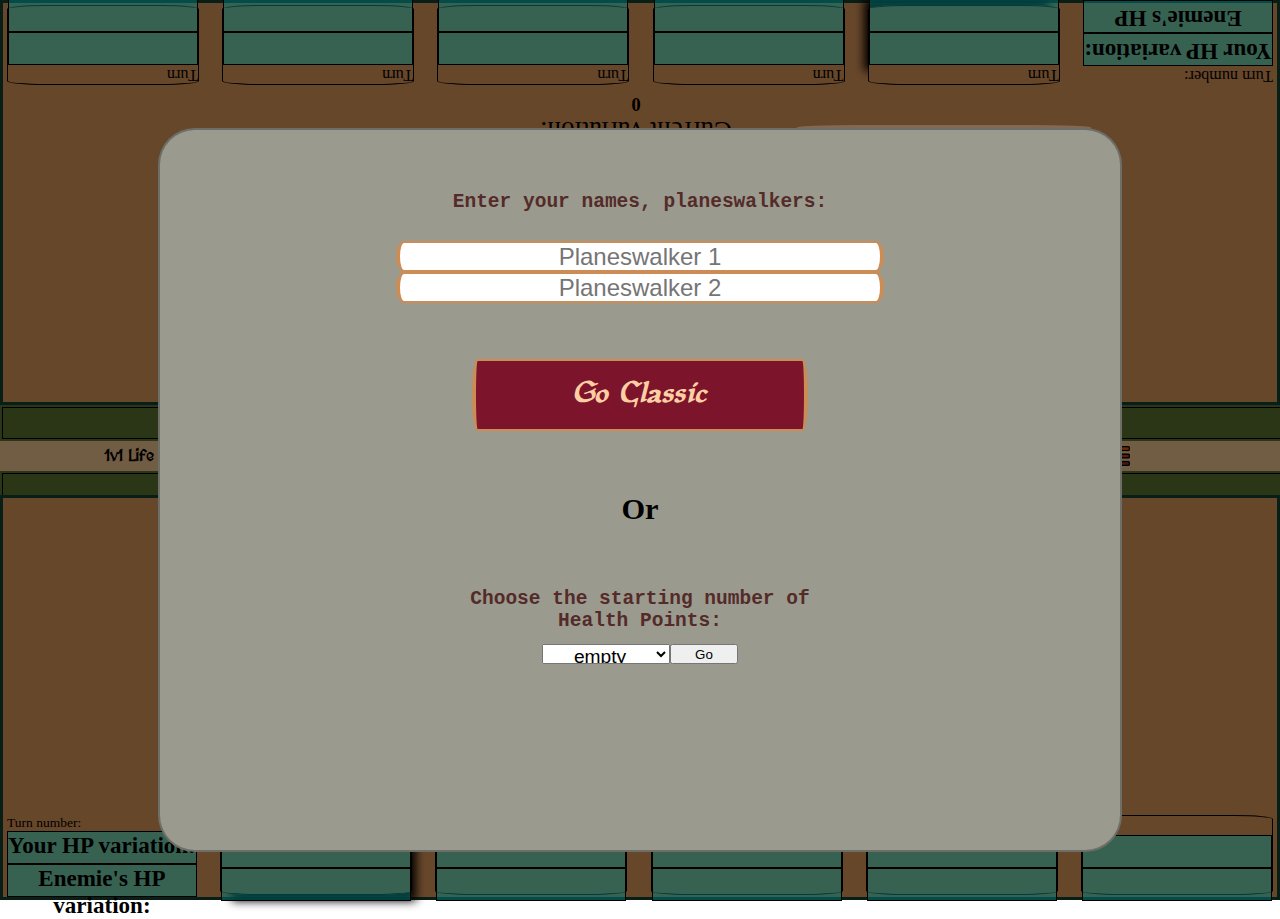
==== commit a78512b9: "Add files via upload" ====
--- a/InPages/Simple.html
+++ b/InPages/Simple.html
@@ -17,14 +17,14 @@
             <div id="inputForm">
 
                 <div id="nameInput">
-                    <h3 id="chooseInputText">Enter your names, plainswalkers:</h3>
-
-                    
-                    <input type="text" id="nameOneInput" placeholder="Plainswalkers 1">
-                    
-
-                    
-                    <input type="text" id="nameTwoInput" placeholder="Plainswalkers 2">
+                    <h3 id="chooseInputText">Enter your names, planeswalkers:</h3>
+
+                    
+                    <input type="text" id="nameOneInput" placeholder="Planeswalker 1">
+                    
+
+                    
+                    <input type="text" id="nameTwoInput" placeholder="Planeswalker 2">
                     
                 </div>
 
@@ -33,7 +33,7 @@
                 <h4 id="or">Or</h4>
 
             <div id="choose">
-                <h3 id="chooseInputText">Choose the starting number of Health Points:</h3>
+                <h3 id="chooseInputText">Choose the starting number of <br> Health Points:</h3>
 
                 <div id="selectInput">
 
@@ -271,7 +271,7 @@
             <div id="divider">
 
                 <div id="yourTurnP1">
-                    <h2>Your turn,&nbsp;<h2 id="plainswalkerName1">Player One</h2></h2>
+                    <h2 id="yourTurnIndicatorP1">Your turn,&nbsp;<h2 id="plainswalkerName1">Player One</h2></h2>
                 </div>
 
                 <div class="navBar">
@@ -303,7 +303,7 @@
                 </div> <!-- navBar-->
 
                 <div id="yourTurnP2">
-                    <h2>Your turn,&nbsp;<h2 id="plainswalkerName2">Player Two</h2></h2>
+                    <h2 id="yourTurnIndicatorP2">Your turn,&nbsp;<h2 id="plainswalkerName2">Player Two</h2></h2>
                 </div>
             </div>
 
@@ -374,7 +374,7 @@
                     <div class="pastRounds" id="roundTitles">
 
                         <div class="turnNum">
-                            <p class="numIndicator">Turn number:</p>
+                            <p class="numIndicator" id="turnDisplayAb">Turn number:</p>
                         </div>
 
                         <div class="p1InTurn">
--- a/app/simpleStyle.css
+++ b/app/simpleStyle.css
@@ -3,9 +3,37 @@
 @import url('https://fonts.googleapis.com/css2?family=Overpass:wght@300&display=swap');
 @import url('https://fonts.googleapis.com/css2?family=Roboto+Condensed:wght@700&display=swap');
 @import url('https://fonts.googleapis.com/css2?family=Roboto+Condensed:ital@1&display=swap');
-
-
-/* Global */
+/* external font */
+@font-face {
+    font-family: PlanewalkerStand;
+    src: url(../InPages/imgs/fonts/planewalker/Planewalker.otf)
+  }
+  @font-face {
+    font-family: PlanewalkerBold;
+    src: url(../InPages/imgs/fonts/planewalker/Planewalker\ Bold.otf)
+  }
+
+  @font-face {
+    font-family: PlanewalkerBoldItalic;
+    src: url(../InPages/imgs/fonts/planewalker/Planewalker\ Bold\ Italic.otf)
+  }
+
+  @font-face {
+    font-family: PlanewalkerItalic;
+    src: url(../InPages/imgs/fonts/planewalker/Planewalker\ Italic.otf)
+  }
+
+/* color pallet
+#ffcfa4 light yellow
+#e4934c yellow
+#cc8c54 pastel yellow
+#7c142c wine/red
+#9c6b65 pastel rosé
+#9a9a8e grey
+#542b29 brown 
+*/
+
+  /* Global */
 * {
     margin: 0px;
     padding: 0px;
@@ -28,7 +56,7 @@
 }
 
 #inputForm {
-    background-color: aliceblue;
+    background-color: #9a9a8e;
     height: 80%;
     width: 75%;
     margin-top: 10%;
@@ -43,21 +71,42 @@
     justify-content: space-evenly;
 }
 
-.nameInput {
-    display: flex;
-    flex-direction: column;
-    margin-top: 50%;
-}
-
-label {
-    display: block;
-}
+#chooseInputText {
+    font-family: monospace;
+    color: #542b29;
+}
+
+#nameInput {
+    width: 100%;
+    height: 15%;
+    align-items: center;
+    display: flex;
+    flex-direction: column;
+    justify-content: space-between;
+}
+
+#nameOneInput, #nameTwoInput {
+    height: 25%;
+    width: 50%;
+    font-size: 150%;
+    border: 2px solid #cc8c54;
+    border-radius: 2% / 60%;
+    border-width: 2px 4px;
+}
+
 
 /* Go Classic button-- */
 #classic {
-    height: 15%;
-    width: 30%;
+    height: 10%;
+    width: 35%;
     font-size: 190%;
+    font-family: PlanewalkerBold;
+    font-style: italic;
+    background-color: #7c142c;
+    color: #ffcfa4;
+    border: 2px solid #cc8c54;
+    border-radius: 2% / 60%;
+    border-width: 2px 4px;
 }
 /* --Go Classic button */
 
@@ -65,22 +114,40 @@
     font-size: 190%;
 }
 
+#choose {
+    height: 8%;
+    margin-bottom: 15%;
+    align-items: center;
+    display: flex;
+    flex-direction: column;
+    justify-content: space-between;
+}
+
 #chooseInputText {
     font-size: 150%;
-}
-
-#choose {
-    display: block;
+    margin-bottom: 3%;
+}
+
+#selectInput {
+    width: 100%;
+    height: 60%;
+    align-items: center;
+    display: flex;
+    flex-direction: row;
+    justify-content: center;
+
 }
 
 #hpIndex{
     height: 80%;
     width: 30%;
     font-size: larger;
+    width: 10vw;
 }
 
 #go {
     height: 80%;
+    width: 20%;
 }
 /* --init div */
 
@@ -101,7 +168,7 @@
 
 /* interactive scope-- */
 .lifeCounter {
-    background-color: cadetblue;
+    background-color: #cc8c54;
     height: 45%;
     padding: 4px;
     border: 3px solid rgb(16, 62, 46);
@@ -131,7 +198,6 @@
 .buttonPlusFive, .buttonPlusOne, .buttonMinusOne, .buttonMinusFive {
     height: 20%;
     width: 100%;
-    border: 1px solid black;
 }
 
 .mathButton {
@@ -150,6 +216,10 @@
     font-family: 'Roboto Condensed', sans-serif;
     font-style: italic;
     font-weight: 200;
+    font-size: large;
+    background-color: #ffcfa4;
+    border: 5px solid #cc8c54;
+    border-radius: 21% / 12%;
 }
 /* --plus and minus buttons*/
 
@@ -162,10 +232,11 @@
     display: flex;
     flex-direction: column;
     justify-content: space-evenly;
+    align-items: center;
 }
 
 .mainDisplay {
-    height: 50%;
+    height: 40%;
     display: flex;
     flex-direction: column;
     justify-content: space-between;
@@ -173,17 +244,17 @@
 
 .lifePoints {
     font-family: 'Modern Antiqua', cursive;
-    font-size: 500%;
+    font-size: 8vw;
 }
 
 .lifePointsText {
     font-size: medium;
     text-align: center;
-    font-size: 150%;
+    font-size: 2.8vw;
 }
 
 .currentVarText {
-    font-size: 120%;
+    font-size: 2.1vw;
 }
 
 .mainDisplay{
@@ -220,6 +291,11 @@
     font-family: 'Overpass', sans-serif;
     
 }
+
+.passButton:disabled{
+    background-color: rgba(18, 76, 96, 0.5);
+    color: rgba(250, 235, 215, 0.493);
+}
 /* --pass */
 
 
@@ -236,7 +312,7 @@
     height: 100%;
     width: 15%;
     border: 1px solid black;
-    background-color: rgb(227, 74, 74);
+    border-radius:  20% / 5%;
 }
 
 #roundTitles {
@@ -252,6 +328,15 @@
 .numIndicator, .turnDisplay {
     display: inline;
     text-align: start;
+    font-size: 1.8vh;
+}
+
+#turnDisplayAb {
+    font-size: 1.5vh;
+}
+
+.hpReport {
+    font-size: 1.8vw;
 }
 
 .p1InTurn, .p2InTurn {
@@ -260,6 +345,10 @@
     height: 40%;
     border: 1px solid black;
 } 
+
+#roundOne {
+    box-shadow: 8px 10px 0.6em -0.25em #000000;
+}
 /* --bar that shows the result of the last rounds */
 
 
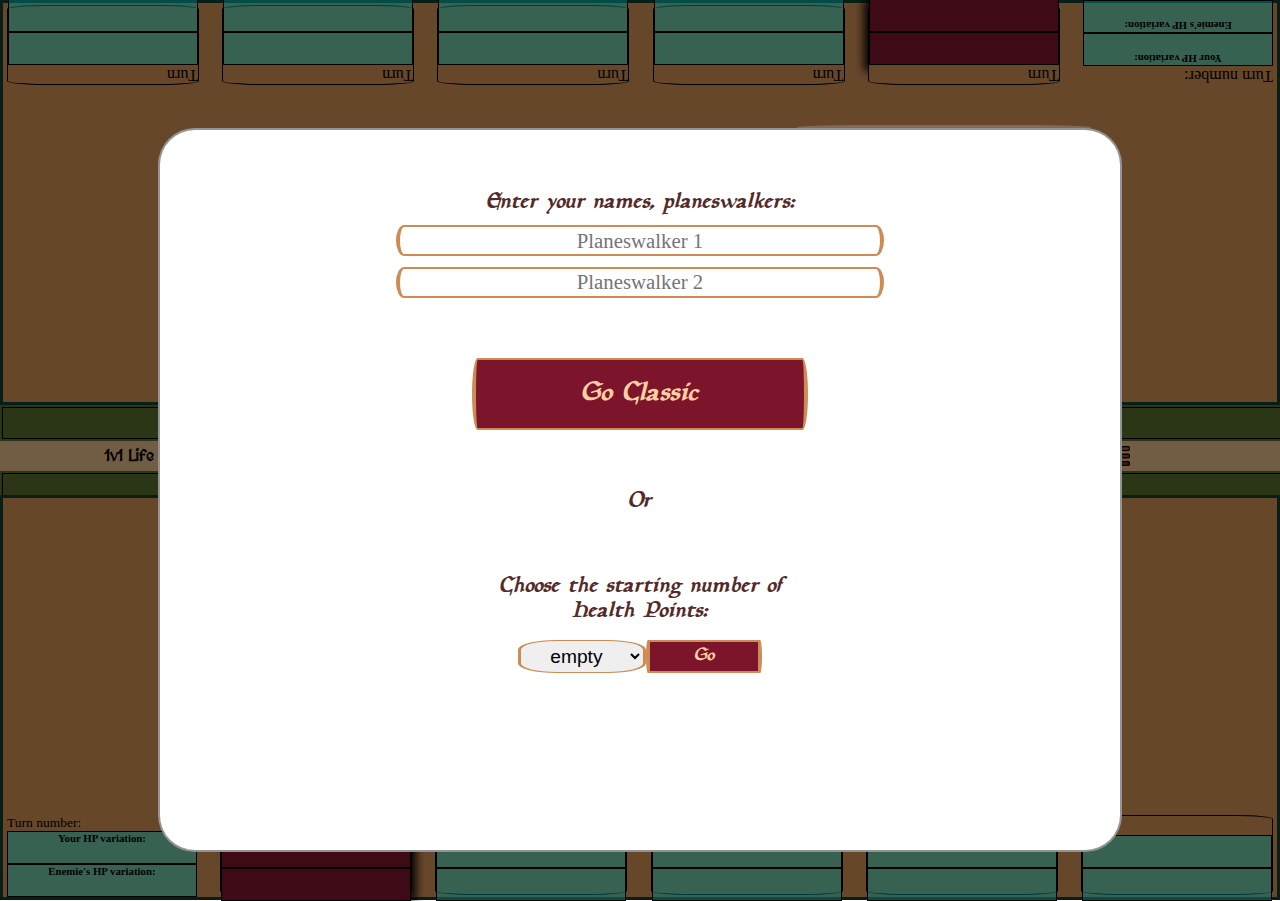
==== commit 4f4cc805: "Add files via upload" ====
--- a/InPages/Simple.html
+++ b/InPages/Simple.html
@@ -17,7 +17,7 @@
             <div id="inputForm">
 
                 <div id="nameInput">
-                    <h3 id="chooseInputText">Enter your names, planeswalkers:</h3>
+                    <h3 class="chooseInputText">Enter your names, planeswalkers:</h3>
 
                     
                     <input type="text" id="nameOneInput" placeholder="Planeswalker 1">
@@ -30,78 +30,78 @@
 
                 <button id="classic">Go Classic</button>
 
-                <h4 id="or">Or</h4>
-
-            <div id="choose">
-                <h3 id="chooseInputText">Choose the starting number of <br> Health Points:</h3>
-
-                <div id="selectInput">
-
-                    <select name="" id="hpIndex">
-                        <option value="empty">empty</option>
-                        <option value="5">5</option>
-                        <option value="6">6</option>
-                        <option value="7">7</option>
-                        <option value="8">8</option>
-                        <option value="9">9</option>
-                        <option value="10">10</option>
-                        <option value="11">11</option>
-                        <option value="12">12</option>
-                        <option value="13">13</option>
-                        <option value="14">14</option>
-                        <option value="15">15</option>
-                        <option value="16">16</option>
-                        <option value="17">17</option>
-                        <option value="18">18</option>
-                        <option value="19">19</option>
-                        <option value="20">20</option>
-                        <option value="21">21</option>
-                        <option value="22">22</option>
-                        <option value="23">23</option>
-                        <option value="24">24</option>
-                        <option value="25">25</option>
-                        <option value="26">26</option>
-                        <option value="27">27</option>
-                        <option value="28">28</option>
-                        <option value="29">29</option>
-                        <option value="30">30</option>
-                        <option value="31">31</option>
-                        <option value="32">32</option>
-                        <option value="33">33</option>
-                        <option value="34">34</option>
-                        <option value="35">35</option>
-                        <option value="36">36</option>
-                        <option value="37">37</option>
-                        <option value="38">38</option>
-                        <option value="39">39</option>
-                        <option value="40">40</option>
-                        <option value="41">41</option>
-                        <option value="42">42</option>
-                        <option value="43">43</option>
-                        <option value="44">44</option>
-                        <option value="45">45</option>
-                        <option value="46">46</option> 
-                        <option value="47">47</option> 
-                        <option value="48">48</option> 
-                        <option value="49">49</option> 
-                        <option value="50">50</option>
-                        <option value="51">51</option>
-                        <option value="52">52</option>
-                        <option value="53">53</option>
-                        <option value="54">54</option>
-                        <option value="55">55</option>
-                        <option value="56">56</option> 
-                        <option value="57">57</option> 
-                        <option value="58">58</option> 
-                        <option value="59">59</option> 
-                        <option value="60">60</option>
-                    </select>
-        
-                    <button id="go">Go</button>
-
-                </div>
-
-            </div><!-- choose -->
+                <h4 id="or" class="chooseInputText">Or</h4>
+
+                <div id="choose">
+                    <h3 class="chooseInputText">Choose the starting number of <br> Health Points:</h3>
+
+                    <div id="selectInput">
+
+                        <select name="" id="hpIndex">
+                            <option value="empty">empty</option>
+                            <option value="5">5</option>
+                            <option value="6">6</option>
+                            <option value="7">7</option>
+                            <option value="8">8</option>
+                            <option value="9">9</option>
+                            <option value="10">10</option>
+                            <option value="11">11</option>
+                            <option value="12">12</option>
+                            <option value="13">13</option>
+                            <option value="14">14</option>
+                            <option value="15">15</option>
+                            <option value="16">16</option>
+                            <option value="17">17</option>
+                            <option value="18">18</option>
+                            <option value="19">19</option>
+                            <option value="20">20</option>
+                            <option value="21">21</option>
+                            <option value="22">22</option>
+                            <option value="23">23</option>
+                            <option value="24">24</option>
+                            <option value="25">25</option>
+                            <option value="26">26</option>
+                            <option value="27">27</option>
+                            <option value="28">28</option>
+                            <option value="29">29</option>
+                            <option value="30">30</option>
+                            <option value="31">31</option>
+                            <option value="32">32</option>
+                            <option value="33">33</option>
+                            <option value="34">34</option>
+                            <option value="35">35</option>
+                            <option value="36">36</option>
+                            <option value="37">37</option>
+                            <option value="38">38</option>
+                            <option value="39">39</option>
+                            <option value="40">40</option>
+                            <option value="41">41</option>
+                            <option value="42">42</option>
+                            <option value="43">43</option>
+                            <option value="44">44</option>
+                            <option value="45">45</option>
+                            <option value="46">46</option> 
+                            <option value="47">47</option> 
+                            <option value="48">48</option> 
+                            <option value="49">49</option> 
+                            <option value="50">50</option>
+                            <option value="51">51</option>
+                            <option value="52">52</option>
+                            <option value="53">53</option>
+                            <option value="54">54</option>
+                            <option value="55">55</option>
+                            <option value="56">56</option> 
+                            <option value="57">57</option> 
+                            <option value="58">58</option> 
+                            <option value="59">59</option> 
+                            <option value="60">60</option>
+                        </select>
+            
+                        <button id="go">Go</button>
+
+                    </div>
+
+                </div><!-- choose -->
 
             </div> <!-- input -->
         </div> <!-- layer -->
@@ -194,11 +194,11 @@
                             <p class="numIndicator">Turn&nbsp;<p class="turnDisplay" id="turnNum1BP1"></p></p>
                         </div>
 
-                        <div class="p1InTurn">
+                        <div class="p1InTurn curVarReport">
                             <h3 id="p1hpVar1stBlkUp"></h3>
                         </div>
 
-                        <div class="p2InTurn">
+                        <div class="p2InTurn curVarReport">
                             <h3 id="p1hpVar1stBlkDown"></h3>
                         </div>
                     </div>
@@ -271,7 +271,7 @@
             <div id="divider">
 
                 <div id="yourTurnP1">
-                    <h2 id="yourTurnIndicatorP1">Your turn,&nbsp;<h2 id="plainswalkerName1">Player One</h2></h2>
+                        <h2 id="yourTurnIndicatorP1">Your turn,&nbsp;<h2 id="plainswalkerName1">Player One</h2></h2>
                 </div>
 
                 <div class="navBar">
@@ -395,11 +395,11 @@
                             <p class="numIndicator">Turn&nbsp;<p class="turnDisplay" id="turnNum1BP2"></p></p>
                         </div>
 
-                        <div class="p2InTurn">
+                        <div class="p2InTurn curVarReport">
                             <h3 id="p2hpVar1stBlkUp"></h3>
                         </div>
 
-                        <div class="p1InTurn">
+                        <div class="p1InTurn curVarReport">
                             <h3 id="p2hpVar1stBlkDown"></h3>
                         </div>
                     </div>
--- a/app/simpleStyle.css
+++ b/app/simpleStyle.css
@@ -56,7 +56,7 @@
 }
 
 #inputForm {
-    background-color: #9a9a8e;
+    background-color: white;
     height: 80%;
     width: 75%;
     margin-top: 10%;
@@ -69,11 +69,7 @@
     align-items: center;
     flex-direction: column;
     justify-content: space-evenly;
-}
-
-#chooseInputText {
-    font-family: monospace;
-    color: #542b29;
+    max-width: 1450px;
 }
 
 #nameInput {
@@ -83,15 +79,18 @@
     display: flex;
     flex-direction: column;
     justify-content: space-between;
-}
+} 
 
 #nameOneInput, #nameTwoInput {
     height: 25%;
     width: 50%;
-    font-size: 150%;
+    font-size: 130%;
+    font-family: PlaneswalkerStand;
+    font-weight: 200;
     border: 2px solid #cc8c54;
     border-radius: 2% / 60%;
     border-width: 2px 4px;
+    max-width: 700px;
 }
 
 
@@ -99,7 +98,7 @@
 #classic {
     height: 10%;
     width: 35%;
-    font-size: 190%;
+    font-size: 3.0vh;
     font-family: PlanewalkerBold;
     font-style: italic;
     background-color: #7c142c;
@@ -107,47 +106,58 @@
     border: 2px solid #cc8c54;
     border-radius: 2% / 60%;
     border-width: 2px 4px;
+    max-width: 340px;
 }
 /* --Go Classic button */
 
-#or {
-    font-size: 190%;
-}
-
 #choose {
-    height: 8%;
+    height: 10%;
+    width: 100%;
     margin-bottom: 15%;
     align-items: center;
-    display: flex;
-    flex-direction: column;
-    justify-content: space-between;
-}
-
-#chooseInputText {
-    font-size: 150%;
-    margin-bottom: 3%;
+    display: block;
+    flex-direction: column;
+    justify-content: space-between;
+}
+
+.chooseInputText {
+    font-size: 2.4vh;
+    font-family: PlanewalkerBoldItalic;
+    color: #542b29;
 }
 
 #selectInput {
     width: 100%;
-    height: 60%;
+    height: 90%;
     align-items: center;
     display: flex;
     flex-direction: row;
     justify-content: center;
-
 }
 
 #hpIndex{
-    height: 80%;
-    width: 30%;
+    height: 50%;
+    width: 200px;
     font-size: larger;
     width: 10vw;
+    border: 2px solid #cc8c54;
+    border-radius: 30%;
+    border-width: 1px 3px;
+    max-width: 180px;
 }
 
 #go {
-    height: 80%;
-    width: 20%;
+    height: 50%;
+    width: 12%;
+    font-family: PlanewalkerBold;
+    font-size: 2.0vh;
+    font-style: italic;
+    background-color: #7c142c;
+    color: #ffcfa4;
+    border: 2px solid #cc8c54;
+    border-radius: 2% / 60%;
+    border-width: 2px 4px;
+    max-width: 165px;
 }
 /* --init div */
 
@@ -204,6 +214,10 @@
     height: 100%;
     width: 100%;
     font-size: 200%;
+}
+
+.mathButton:active{
+    opacity: calc(100%/1.5);
 }
 
 .hardButton {
@@ -244,17 +258,17 @@
 
 .lifePoints {
     font-family: 'Modern Antiqua', cursive;
-    font-size: 8vw;
+    font-size: 8.2vh;
 }
 
 .lifePointsText {
     font-size: medium;
     text-align: center;
-    font-size: 2.8vw;
+    font-size: 2.8vh;
 }
 
 .currentVarText {
-    font-size: 2.1vw;
+    font-size: 2.1vh;
 }
 
 .mainDisplay{
@@ -336,7 +350,7 @@
 }
 
 .hpReport {
-    font-size: 1.8vw;
+    font-size: 1.2vh;
 }
 
 .p1InTurn, .p2InTurn {
@@ -349,6 +363,15 @@
 #roundOne {
     box-shadow: 8px 10px 0.6em -0.25em #000000;
 }
+
+.curVarReport {
+    background-color: #7c142c;
+}
+
+#p1hpVar1stBlkUp, #p1hpVar1stBlkDown, #p2hpVar1stBlkUp, #p2hpVar1stBlkDown {
+    color: #ffcfa4;
+}
+
 /* --bar that shows the result of the last rounds */
 
 
@@ -360,14 +383,17 @@
     background-color: darkolivegreen;
 }
 
+
 #yourTurnP1, #yourTurnP2 {
     display: flex;
-    flex-direction: row;
+    text-align: center;
+    flex-direction: column;
     justify-content: center;
     width: 100%;
     height: calc(100%/3);
     margin: 2px;
     border: 1px solid black;
+    color: #ffcfa4;
 }
 
 
@@ -429,12 +455,20 @@
 /* -- nav bar */
 
 
-
-
-
-
-#playerOne, #yourTurnP1 {
-    transform: rotate(180deg) 
-} 
-
-
+@media screen and (min-width: 2000px){
+    #inputForm{margin-top:200px;}
+}
+
+@media screen and (max-width: 1300px){
+    #playerOne, #yourTurnP1 {
+        transform: rotate(180deg) 
+    }
+}
+
+@media screen and (max-width: 960px){
+    .result {
+        justify-content: start;
+    }
+}
+
+
